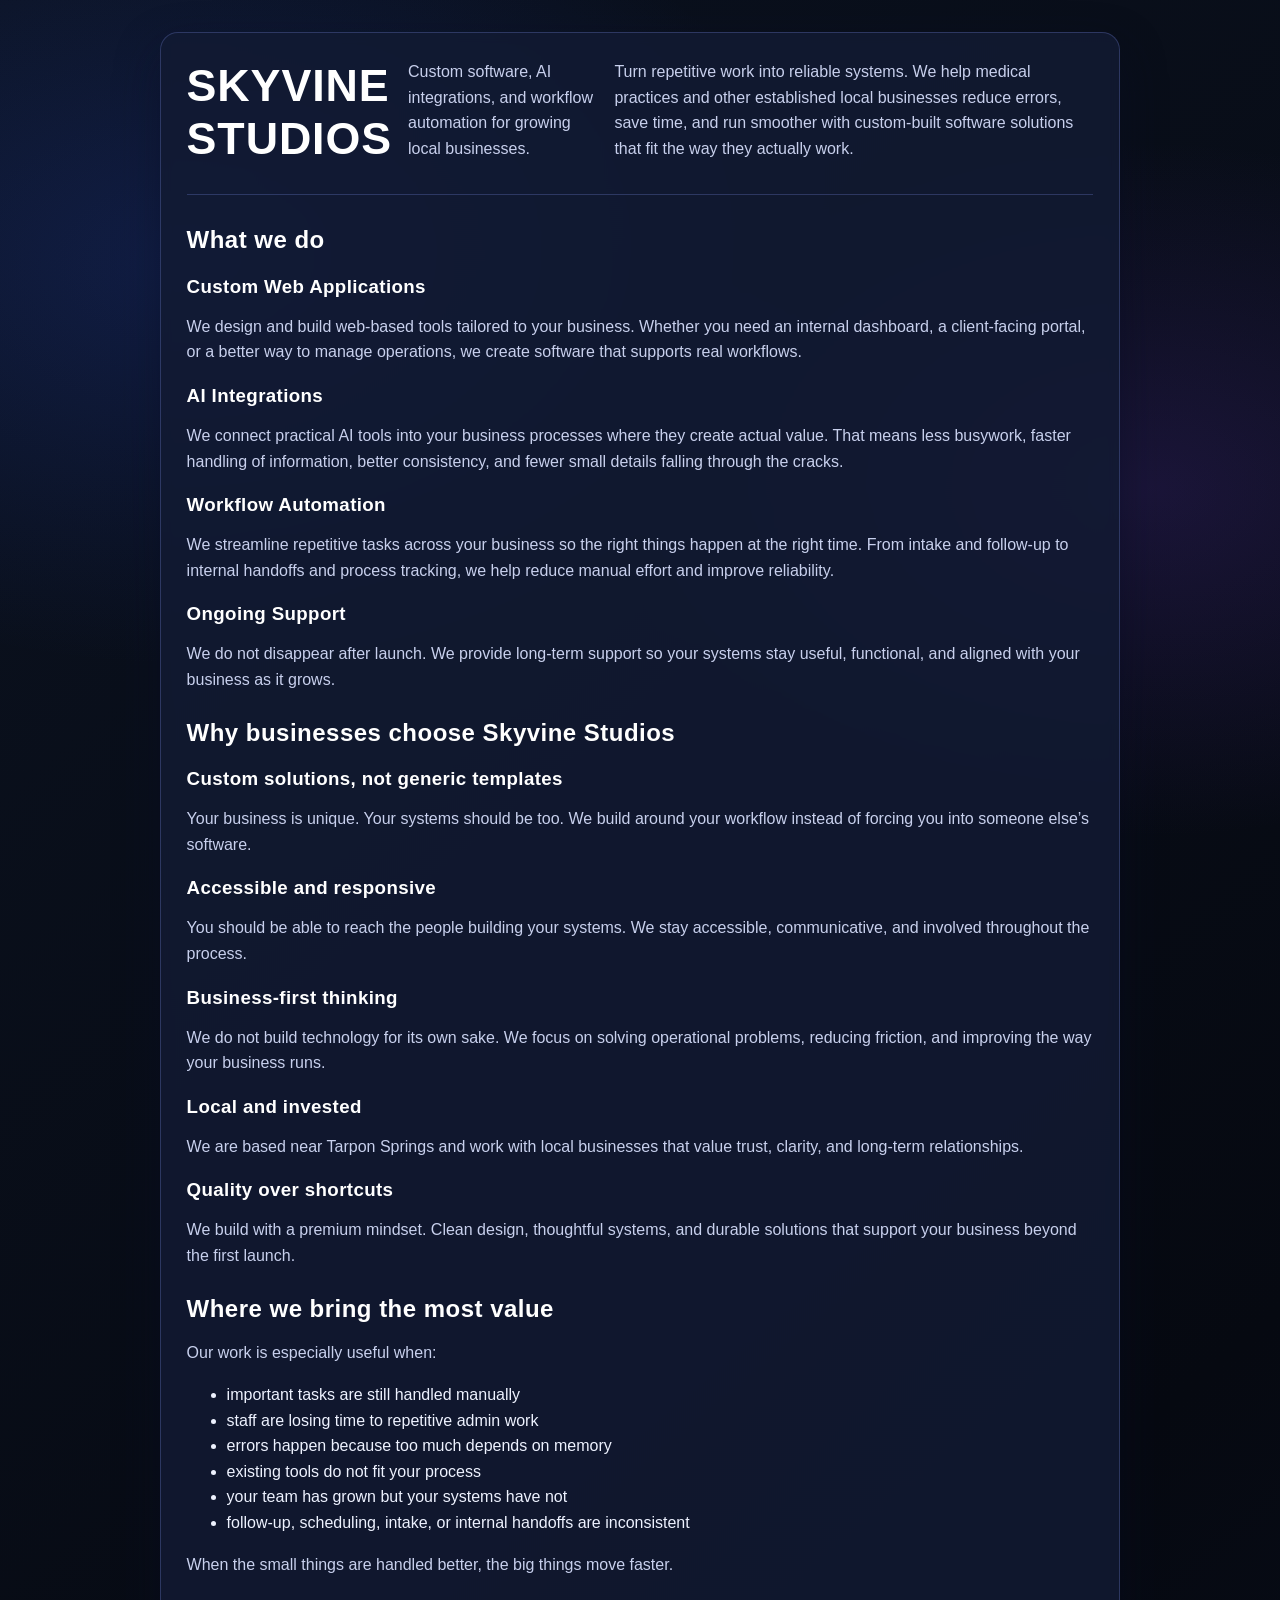
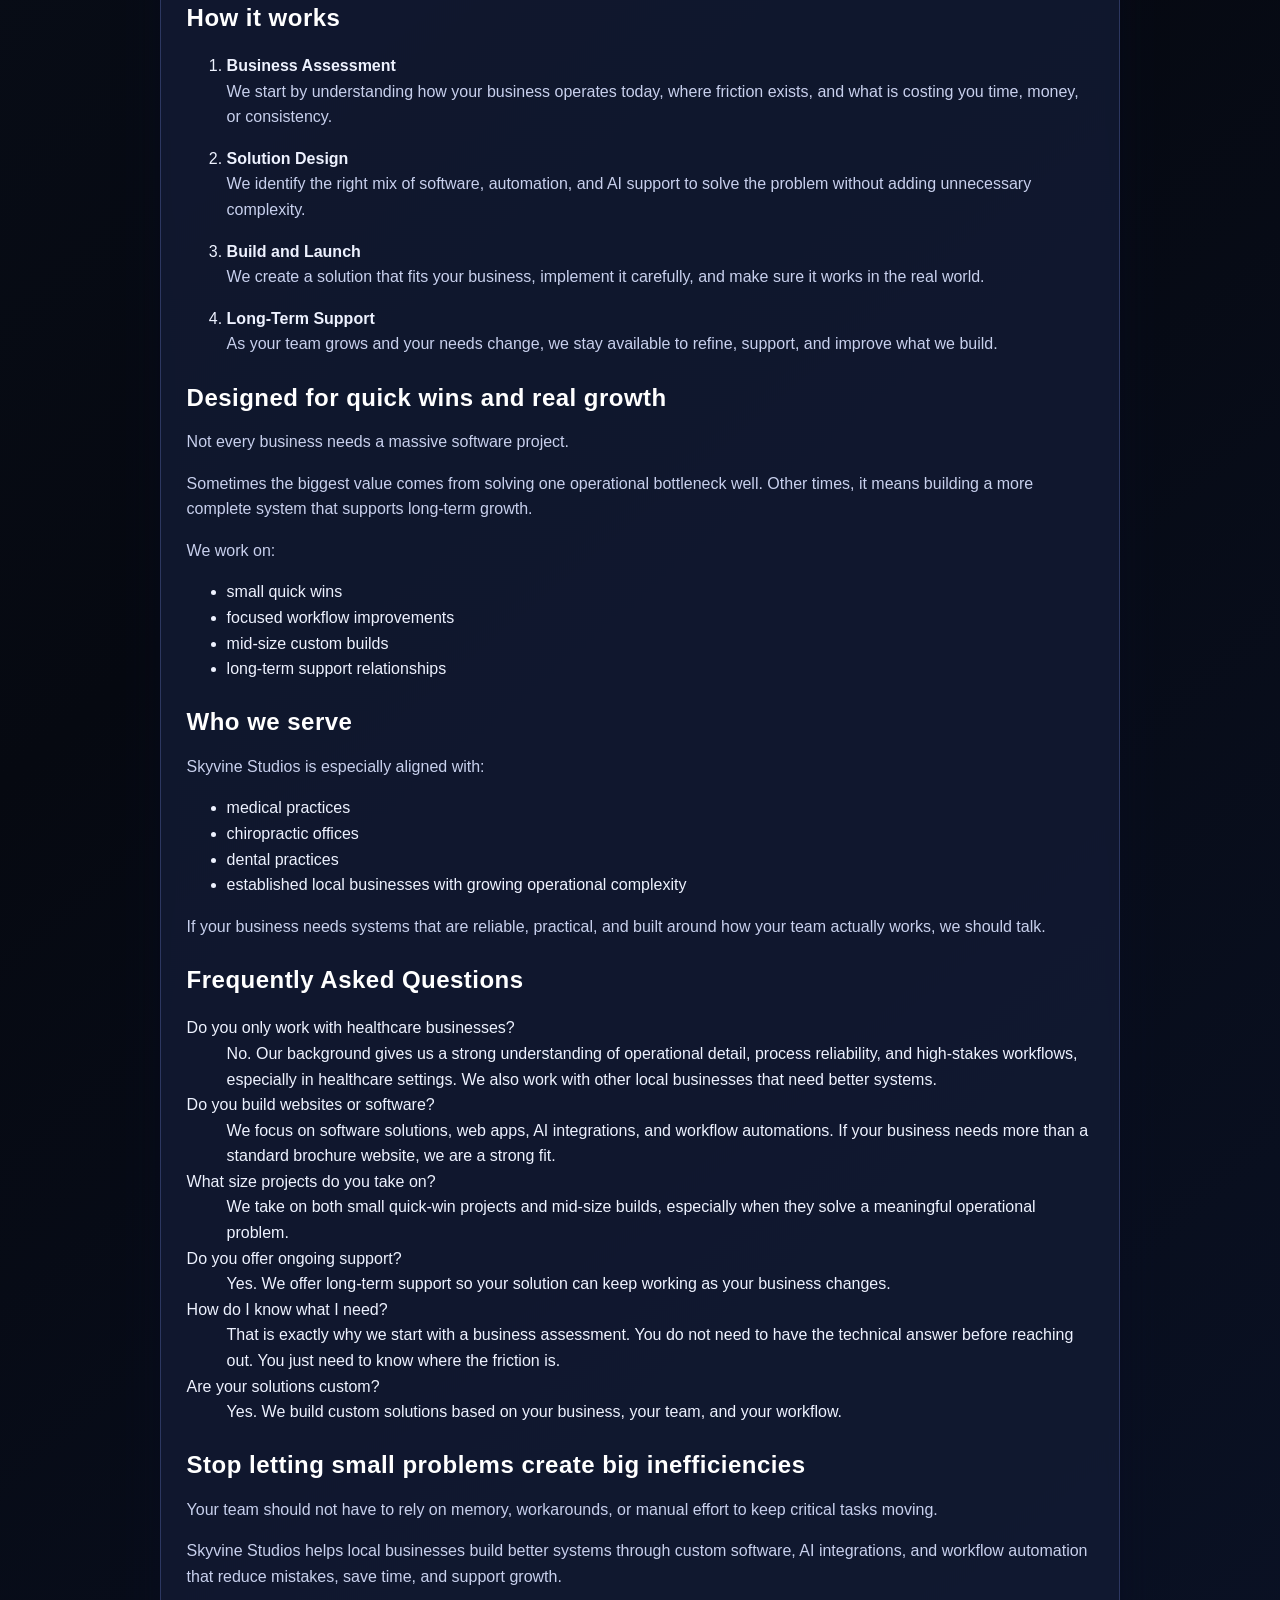
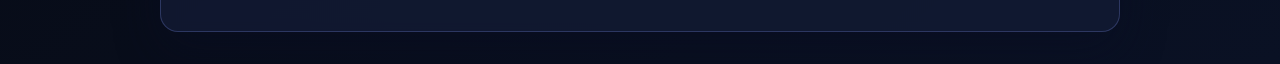
==== index.html @ b0be3b9e "this is my initial commit to my practice project. I have implemented all funtions myself before givi" ====
<!DOCTYPE <!DOCTYPE html>
<html lang="en">
  <head>
    <meta charset="UTF-8">
    <meta name="viewport" content="width=device-width, initial-scale=1">
    <title></title>
    <link href="styles.css" rel="stylesheet">
  </head>
  <body>
    <main>
      <header>
        <h1>Skyvine Studios</h1>
        <p>Custom software, AI integrations, and workflow automation for growing local businesses.</p>
        <p>Turn repetitive work into reliable systems. We help medical practices and other established local businesses reduce errors, save time, and run smoother with custom-built software solutions that fit the way they actually work.</p>
      </header>

      <section>
        <h2>What we do</h2>

        <article>
          <h3>Custom Web Applications</h3>
          <p>We design and build web-based tools tailored to your business. Whether you need an internal dashboard, a client-facing portal, or a better way to manage operations, we create software that supports real workflows.</p>
        </article>

        <article>
          <h3>AI Integrations</h3>
          <p>We connect practical AI tools into your business processes where they create actual value. That means less busywork, faster handling of information, better consistency, and fewer small details falling through the cracks.</p>
        </article>

        <article>
          <h3>Workflow Automation</h3>
          <p>We streamline repetitive tasks across your business so the right things happen at the right time. From intake and follow-up to internal handoffs and process tracking, we help reduce manual effort and improve reliability.</p>
        </article>

        <article>
          <h3>Ongoing Support</h3>
          <p>We do not disappear after launch. We provide long-term support so your systems stay useful, functional, and aligned with your business as it grows.</p>
        </article>
      </section>

      <section>
        <h2>Why businesses choose Skyvine Studios</h2>

        <article>
          <h3>Custom solutions, not generic templates</h3>
          <p>Your business is unique. Your systems should be too. We build around your workflow instead of forcing you into someone else’s software.</p>
        </article>

        <article>
          <h3>Accessible and responsive</h3>
          <p>You should be able to reach the people building your systems. We stay accessible, communicative, and involved throughout the process.</p>
        </article>

        <article>
          <h3>Business-first thinking</h3>
          <p>We do not build technology for its own sake. We focus on solving operational problems, reducing friction, and improving the way your business runs.</p>
        </article>

        <article>
          <h3>Local and invested</h3>
          <p>We are based near Tarpon Springs and work with local businesses that value trust, clarity, and long-term relationships.</p>
        </article>

        <article>
          <h3>Quality over shortcuts</h3>
          <p>We build with a premium mindset. Clean design, thoughtful systems, and durable solutions that support your business beyond the first launch.</p>
        </article>
      </section>

      <section>
        <h2>Where we bring the most value</h2>
        <p>Our work is especially useful when:</p>
        <ul>
          <li>important tasks are still handled manually</li>
          <li>staff are losing time to repetitive admin work</li>
          <li>errors happen because too much depends on memory</li>
          <li>existing tools do not fit your process</li>
          <li>your team has grown but your systems have not</li>
          <li>follow-up, scheduling, intake, or internal handoffs are inconsistent</li>
        </ul>
        <p>When the small things are handled better, the big things move faster.</p>
      </section>

      <section>
        <h2>How it works</h2>
        <ol>
          <li>
            <strong>Business Assessment</strong>
            <p>We start by understanding how your business operates today, where friction exists, and what is costing you time, money, or consistency.</p>
          </li>
          <li>
            <strong>Solution Design</strong>
            <p>We identify the right mix of software, automation, and AI support to solve the problem without adding unnecessary complexity.</p>
          </li>
          <li>
            <strong>Build and Launch</strong>
            <p>We create a solution that fits your business, implement it carefully, and make sure it works in the real world.</p>
          </li>
          <li>
            <strong>Long-Term Support</strong>
            <p>As your team grows and your needs change, we stay available to refine, support, and improve what we build.</p>
          </li>
        </ol>
      </section>

      <section>
        <h2>Designed for quick wins and real growth</h2>
        <p>Not every business needs a massive software project.</p>
        <p>Sometimes the biggest value comes from solving one operational bottleneck well. Other times, it means building a more complete system that supports long-term growth.</p>
        <p>We work on:</p>
        <ul>
          <li>small quick wins</li>
          <li>focused workflow improvements</li>
          <li>mid-size custom builds</li>
          <li>long-term support relationships</li>
        </ul>
      </section>

      <section>
        <h2>Who we serve</h2>
        <p>Skyvine Studios is especially aligned with:</p>
        <ul>
          <li>medical practices</li>
          <li>chiropractic offices</li>
          <li>dental practices</li>
          <li>established local businesses with growing operational complexity</li>
        </ul>
        <p>If your business needs systems that are reliable, practical, and built around how your team actually works, we should talk.</p>
      </section>

      <section>
        <h2>Frequently Asked Questions</h2>
        <dl>
          <dt>Do you only work with healthcare businesses?</dt>
          <dd>No. Our background gives us a strong understanding of operational detail, process reliability, and high-stakes workflows, especially in healthcare settings. We also work with other local businesses that need better systems.</dd>

          <dt>Do you build websites or software?</dt>
          <dd>We focus on software solutions, web apps, AI integrations, and workflow automations. If your business needs more than a standard brochure website, we are a strong fit.</dd>

          <dt>What size projects do you take on?</dt>
          <dd>We take on both small quick-win projects and mid-size builds, especially when they solve a meaningful operational problem.</dd>

          <dt>Do you offer ongoing support?</dt>
          <dd>Yes. We offer long-term support so your solution can keep working as your business changes.</dd>

          <dt>How do I know what I need?</dt>
          <dd>That is exactly why we start with a business assessment. You do not need to have the technical answer before reaching out. You just need to know where the friction is.</dd>

          <dt>Are your solutions custom?</dt>
          <dd>Yes. We build custom solutions based on your business, your team, and your workflow.</dd>
        </dl>
      </section>

      <section>
        <h2>Stop letting small problems create big inefficiencies</h2>
        <p>Your team should not have to rely on memory, workarounds, or manual effort to keep critical tasks moving.</p>
        <p>Skyvine Studios helps local businesses build better systems through custom software, AI integrations, and workflow automation that reduce mistakes, save time, and support growth.</p>
      </section>
    </main>
  </body>
</html>
---- styles.css ----
:root {
  --bg-ink: #0b1220;
  --bg-surface: #121b33;
  --bg-panel: #182341;
  --text-main: #eef2ff;
  --text-muted: #c8d0ed;
  --accent-purple: #5c32b0;
  --accent-purple-strong: #452089;
  --accent-blue: #2a58f8;
  --accent-blue-soft: #5f7cf9;
  --border: rgba(140, 156, 255, 0.24);
  --shadow: 0 18px 45px rgba(8, 14, 35, 0.45);
}

* {
  box-sizing: border-box;
}

html,
body {
  margin: 0;
  min-height: 100%;
}

body {
  font-family: "Segoe UI", Roboto, Arial, sans-serif;
  color: var(--text-main);
  background:
    radial-gradient(
      1100px 700px at 15% 8%,
      rgba(47, 88, 248, 0.18),
      transparent 58%
    ),
    radial-gradient(
      900px 600px at 90% 15%,
      rgba(92, 50, 176, 0.22),
      transparent 58%
    ),
    linear-gradient(140deg, var(--bg-ink), #060911 55%, #0a1124 100%);
  padding: 2rem;
  line-height: 1.6;
}

h1,
h2,
h3,
h4 {
  margin: 0 0 0.75rem;
  color: #ffffff;
  letter-spacing: 0.02em;
}

h1 {
  font-size: clamp(1.9rem, 3.5vw, 2.8rem);
  line-height: 1.2;
  text-transform: uppercase;
}

p {
  margin: 0 0 1rem;
  color: var(--text-muted);
}

a {
  color: var(--accent-blue-soft);
  text-decoration: none;
  font-weight: 600;
  border-bottom: 1px solid transparent;
  transition: border-color 180ms ease;
}

a:hover,
a:focus-visible {
  border-color: var(--accent-blue-soft);
}

main,
.page {
  width: min(960px, 100%);
  margin: 0 auto;
  background: rgba(18, 27, 51, 0.85);
  border: 1px solid var(--border);
  border-radius: 18px;
  padding: clamp(1.25rem, 2vw, 2rem);
  box-shadow: var(--shadow);
  backdrop-filter: blur(6px);
}

header {
  display: flex;
  align-items: center;
  justify-content: space-between;
  gap: 1rem;
  margin-bottom: 1.3rem;
  padding-bottom: 1rem;
  border-bottom: 1px solid var(--border);
}

.brand {
  display: inline-flex;
  align-items: center;
  gap: 0.65rem;
  font-weight: 700;
  text-transform: uppercase;
  letter-spacing: 0.14em;
}

.brand::before {
  content: "";
  width: 14px;
  height: 14px;
  border-radius: 50%;
  background: linear-gradient(120deg, var(--accent-purple), var(--accent-blue));
}

.card {
  padding: 1.05rem;
  margin: 1rem 0;
  background: linear-gradient(
    145deg,
    rgba(24, 35, 65, 0.85),
    rgba(12, 23, 48, 0.86)
  );
  border: 1px solid var(--border);
  border-radius: 12px;
}

button,
.button,
input[type="submit"] {
  appearance: none;
  border: 0;
  border-radius: 999px;
  padding: 0.72rem 1.25rem;
  color: #fff;
  font-weight: 700;
  background: linear-gradient(
    135deg,
    var(--accent-blue),
    var(--accent-purple)
  );
  cursor: pointer;
  transition:
    transform 150ms ease,
    filter 150ms ease,
    box-shadow 150ms ease;
}

button:hover,
button:focus-visible,
.button:hover,
.button:focus-visible,
input[type="submit"]:hover,
input[type="submit"]:focus-visible {
  transform: translateY(-1px);
  filter: brightness(1.07);
  box-shadow: 0 8px 24px rgba(42, 88, 248, 0.35);
}

section {
  padding-top: 0.35rem;
}

.tag {
  display: inline-block;
  padding: 0.35rem 0.75rem;
  border-radius: 999px;
  font-size: 0.8rem;
  text-transform: uppercase;
  letter-spacing: 0.07em;
  border: 1px solid rgba(140, 156, 255, 0.4);
  color: #dce1ff;
  background: rgba(47, 88, 248, 0.14);
}

footer {
  margin-top: 1.6rem;
  border-top: 1px solid var(--border);
  padding-top: 1rem;
  color: #9ca3cc;
  font-size: 0.95rem;
}

@media (max-width: 640px) {
  body {
    padding: 1rem;
  }

  header {
    flex-direction: column;
    align-items: flex-start;
  }
}
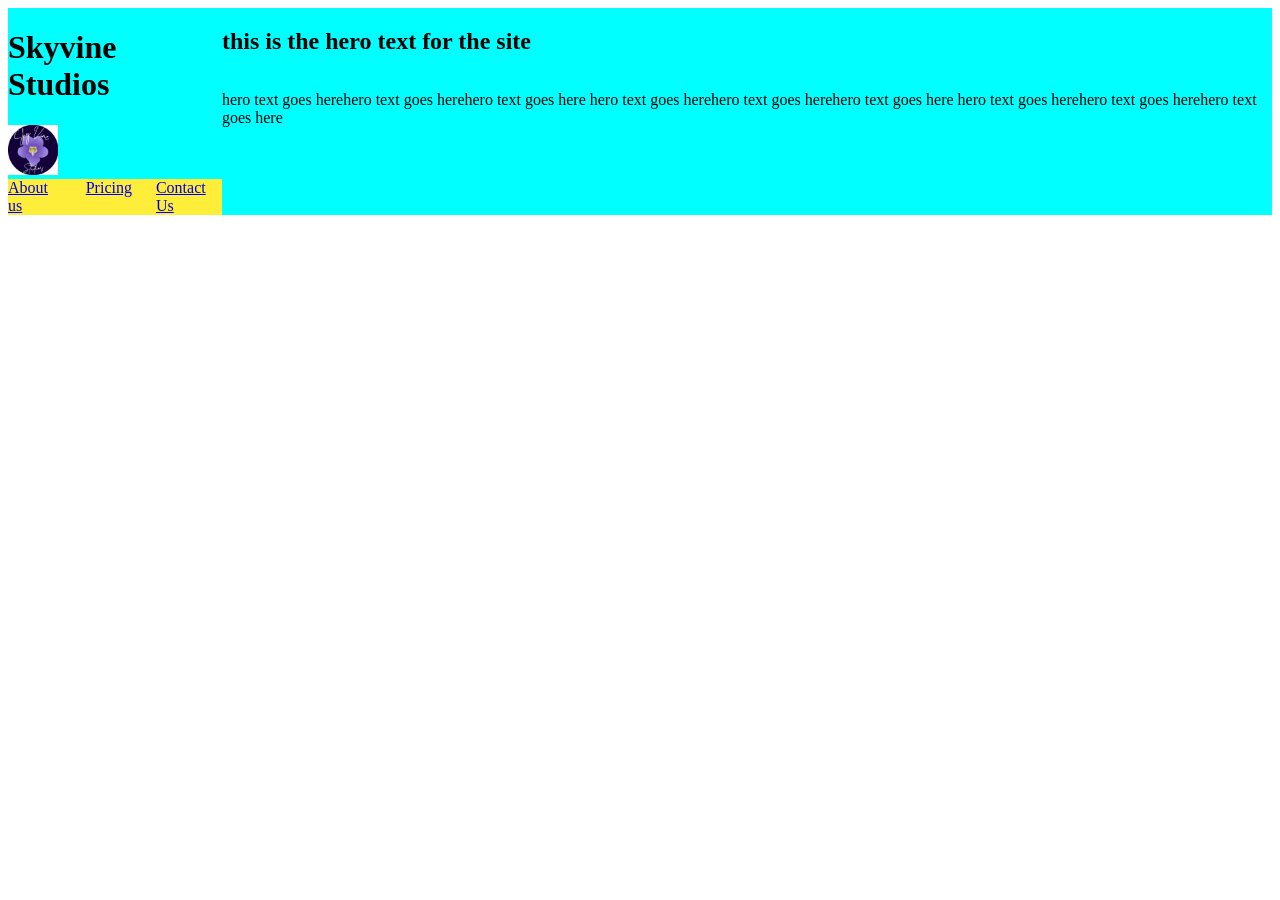
==== commit f9ca0908: "this is the state of the project, we have added the supporting pages and have started tp rewrite the" ====
--- a/index.html
+++ b/index.html
@@ -1,161 +1,33 @@
-<!DOCTYPE <!DOCTYPE html>
+<!DOCTYPE html>
 <html lang="en">
   <head>
     <meta charset="UTF-8">
     <meta name="viewport" content="width=device-width, initial-scale=1">
-    <title></title>
-    <link href="styles.css" rel="stylesheet">
+    <title>Skyvine Studios</title>
+    <link href="./style.css" rel="stylesheet">
   </head>
   <body>
-    <main>
-      <header>
-        <h1>Skyvine Studios</h1>
-        <p>Custom software, AI integrations, and workflow automation for growing local businesses.</p>
-        <p>Turn repetitive work into reliable systems. We help medical practices and other established local businesses reduce errors, save time, and run smoother with custom-built software solutions that fit the way they actually work.</p>
-      </header>
-
-      <section>
-        <h2>What we do</h2>
-
-        <article>
-          <h3>Custom Web Applications</h3>
-          <p>We design and build web-based tools tailored to your business. Whether you need an internal dashboard, a client-facing portal, or a better way to manage operations, we create software that supports real workflows.</p>
-        </article>
-
-        <article>
-          <h3>AI Integrations</h3>
-          <p>We connect practical AI tools into your business processes where they create actual value. That means less busywork, faster handling of information, better consistency, and fewer small details falling through the cracks.</p>
-        </article>
-
-        <article>
-          <h3>Workflow Automation</h3>
-          <p>We streamline repetitive tasks across your business so the right things happen at the right time. From intake and follow-up to internal handoffs and process tracking, we help reduce manual effort and improve reliability.</p>
-        </article>
-
-        <article>
-          <h3>Ongoing Support</h3>
-          <p>We do not disappear after launch. We provide long-term support so your systems stay useful, functional, and aligned with your business as it grows.</p>
-        </article>
-      </section>
-
-      <section>
-        <h2>Why businesses choose Skyvine Studios</h2>
-
-        <article>
-          <h3>Custom solutions, not generic templates</h3>
-          <p>Your business is unique. Your systems should be too. We build around your workflow instead of forcing you into someone else’s software.</p>
-        </article>
-
-        <article>
-          <h3>Accessible and responsive</h3>
-          <p>You should be able to reach the people building your systems. We stay accessible, communicative, and involved throughout the process.</p>
-        </article>
-
-        <article>
-          <h3>Business-first thinking</h3>
-          <p>We do not build technology for its own sake. We focus on solving operational problems, reducing friction, and improving the way your business runs.</p>
-        </article>
-
-        <article>
-          <h3>Local and invested</h3>
-          <p>We are based near Tarpon Springs and work with local businesses that value trust, clarity, and long-term relationships.</p>
-        </article>
-
-        <article>
-          <h3>Quality over shortcuts</h3>
-          <p>We build with a premium mindset. Clean design, thoughtful systems, and durable solutions that support your business beyond the first launch.</p>
-        </article>
-      </section>
-
-      <section>
-        <h2>Where we bring the most value</h2>
-        <p>Our work is especially useful when:</p>
-        <ul>
-          <li>important tasks are still handled manually</li>
-          <li>staff are losing time to repetitive admin work</li>
-          <li>errors happen because too much depends on memory</li>
-          <li>existing tools do not fit your process</li>
-          <li>your team has grown but your systems have not</li>
-          <li>follow-up, scheduling, intake, or internal handoffs are inconsistent</li>
-        </ul>
-        <p>When the small things are handled better, the big things move faster.</p>
-      </section>
-
-      <section>
-        <h2>How it works</h2>
-        <ol>
-          <li>
-            <strong>Business Assessment</strong>
-            <p>We start by understanding how your business operates today, where friction exists, and what is costing you time, money, or consistency.</p>
-          </li>
-          <li>
-            <strong>Solution Design</strong>
-            <p>We identify the right mix of software, automation, and AI support to solve the problem without adding unnecessary complexity.</p>
-          </li>
-          <li>
-            <strong>Build and Launch</strong>
-            <p>We create a solution that fits your business, implement it carefully, and make sure it works in the real world.</p>
-          </li>
-          <li>
-            <strong>Long-Term Support</strong>
-            <p>As your team grows and your needs change, we stay available to refine, support, and improve what we build.</p>
-          </li>
-        </ol>
-      </section>
-
-      <section>
-        <h2>Designed for quick wins and real growth</h2>
-        <p>Not every business needs a massive software project.</p>
-        <p>Sometimes the biggest value comes from solving one operational bottleneck well. Other times, it means building a more complete system that supports long-term growth.</p>
-        <p>We work on:</p>
-        <ul>
-          <li>small quick wins</li>
-          <li>focused workflow improvements</li>
-          <li>mid-size custom builds</li>
-          <li>long-term support relationships</li>
-        </ul>
-      </section>
-
-      <section>
-        <h2>Who we serve</h2>
-        <p>Skyvine Studios is especially aligned with:</p>
-        <ul>
-          <li>medical practices</li>
-          <li>chiropractic offices</li>
-          <li>dental practices</li>
-          <li>established local businesses with growing operational complexity</li>
-        </ul>
-        <p>If your business needs systems that are reliable, practical, and built around how your team actually works, we should talk.</p>
-      </section>
-
-      <section>
-        <h2>Frequently Asked Questions</h2>
-        <dl>
-          <dt>Do you only work with healthcare businesses?</dt>
-          <dd>No. Our background gives us a strong understanding of operational detail, process reliability, and high-stakes workflows, especially in healthcare settings. We also work with other local businesses that need better systems.</dd>
-
-          <dt>Do you build websites or software?</dt>
-          <dd>We focus on software solutions, web apps, AI integrations, and workflow automations. If your business needs more than a standard brochure website, we are a strong fit.</dd>
-
-          <dt>What size projects do you take on?</dt>
-          <dd>We take on both small quick-win projects and mid-size builds, especially when they solve a meaningful operational problem.</dd>
-
-          <dt>Do you offer ongoing support?</dt>
-          <dd>Yes. We offer long-term support so your solution can keep working as your business changes.</dd>
-
-          <dt>How do I know what I need?</dt>
-          <dd>That is exactly why we start with a business assessment. You do not need to have the technical answer before reaching out. You just need to know where the friction is.</dd>
-
-          <dt>Are your solutions custom?</dt>
-          <dd>Yes. We build custom solutions based on your business, your team, and your workflow.</dd>
-        </dl>
-      </section>
-
-      <section>
-        <h2>Stop letting small problems create big inefficiencies</h2>
-        <p>Your team should not have to rely on memory, workarounds, or manual effort to keep critical tasks moving.</p>
-        <p>Skyvine Studios helps local businesses build better systems through custom software, AI integrations, and workflow automation that reduce mistakes, save time, and support growth.</p>
-      </section>
-    </main>
+  <main>
+   <header>
+    <div class ="top-row">
+      <h1>Skyvine Studios</h1>
+      <img src="./images/SVS_logo.png" alt = "SVS logo" hight="50" width="50">
+        <nav id="navbar">
+          <ul>
+            <li><a href="./about_us.html">About us</a></li>
+            <li><a href="./pricing.html">Pricing</a></li>
+            <li><a href="./contact_us.html">Contact Us</a></li>
+          </ul>
+        </nav>
+      </div>
+      <article class="hero_text">
+        <h1>this is the hero text for the site</h1>
+        <p>hero text goes herehero text goes herehero text goes here
+          hero text goes herehero text goes herehero text goes here
+          hero text goes herehero text goes herehero text goes here</p>
+      </article>
+    </header> 
+  </main>
   </body>
 </html>
+
--- a/style.css
+++ b/style.css
@@ -0,0 +1,25 @@
+header{
+    display: flex;
+    align-items: top;
+    justify-content: space-around;
+    background-color: aqua;
+}
+.top-bar{
+    display: flex;
+    
+}
+#navbar ul{
+    display: flex;
+    justify-content: flex-end;
+    gap: 1.5rem;
+    margin: 0;
+    padding: 0;
+    background-color: rgb(254, 238, 58);
+}
+#navbar li{
+    display: flex;
+}
+.hero_text{
+    display: flex;
+    flex-direction: column;
+}
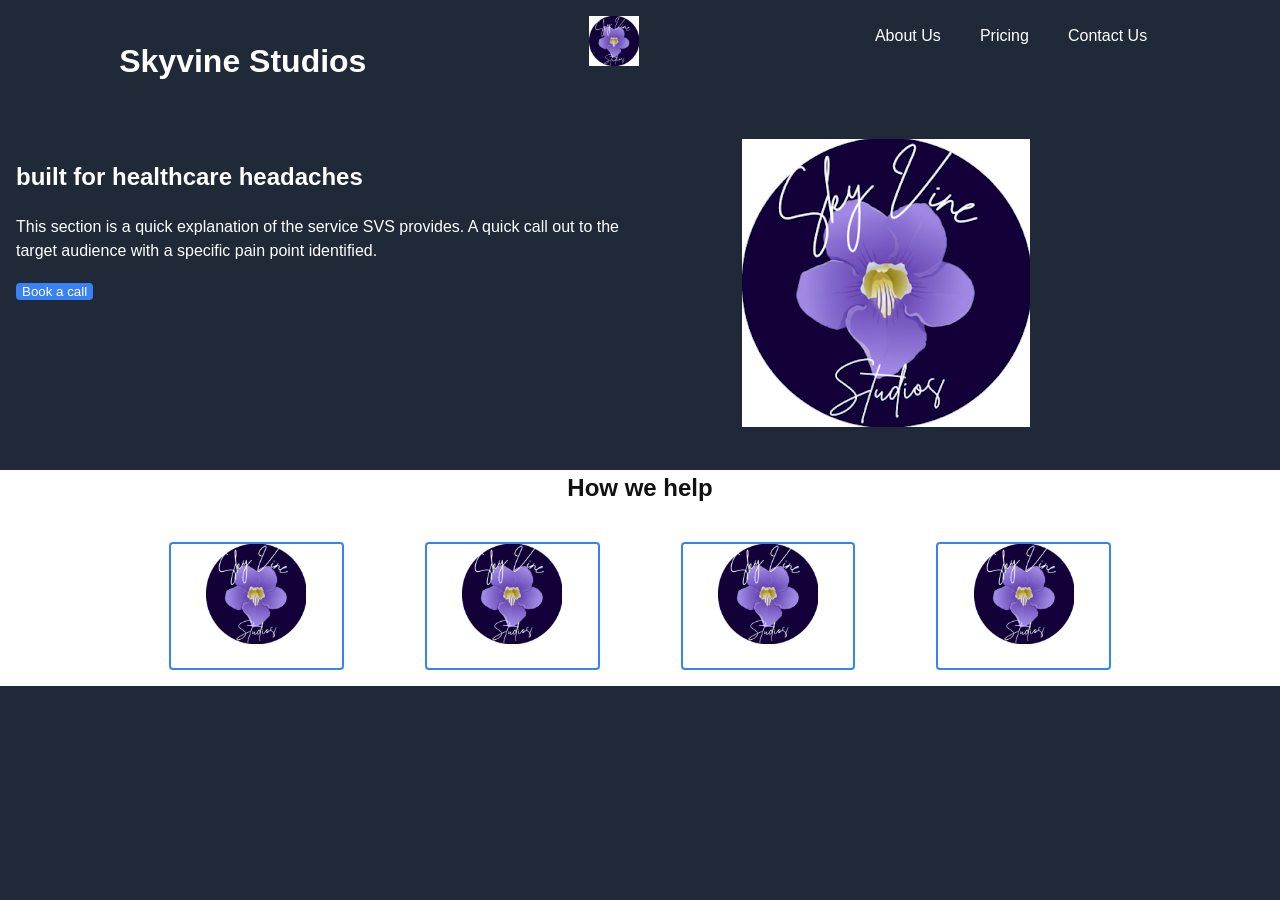
==== commit 74f31a07: "Ive rewrote most of the html and css and let i write some basics for the linked pages, we are curren" ====
--- a/index.html
+++ b/index.html
@@ -4,30 +4,62 @@
     <meta charset="UTF-8">
     <meta name="viewport" content="width=device-width, initial-scale=1">
     <title>Skyvine Studios</title>
-    <link href="./style.css" rel="stylesheet">
+    <link rel="stylesheet" href="./style.css">
   </head>
   <body>
-  <main>
-   <header>
-    <div class ="top-row">
+  
+    <header class="site_header">
       <h1>Skyvine Studios</h1>
-      <img src="./images/SVS_logo.png" alt = "SVS logo" hight="50" width="50">
-        <nav id="navbar">
-          <ul>
-            <li><a href="./about_us.html">About us</a></li>
-            <li><a href="./pricing.html">Pricing</a></li>
-            <li><a href="./contact_us.html">Contact Us</a></li>
-          </ul>
-        </nav>
-      </div>
-      <article class="hero_text">
-        <h1>this is the hero text for the site</h1>
-        <p>hero text goes herehero text goes herehero text goes here
-          hero text goes herehero text goes herehero text goes here
-          hero text goes herehero text goes herehero text goes here</p>
-      </article>
+      <img id="logo" src="./images/SVS_logo.png" alt="Skyvine Studios logo">
+      <nav id="navbar" aria-label="Main navigation">
+        <ul>
+          <li><a href="./about_us.html">About Us</a></li>
+          <li><a href="./pricing.html">Pricing</a></li>
+          <li><a href="./contact_us.html">Contact Us</a></li>
+        </ul>
+      </nav>
     </header> 
-  </main>
+    
+    <Main>
+      <section id="above_the_fold">
+       <article id="hero_text">
+        <H2>built for healthcare headaches</H2>
+        <p>This section is a quick explanation of the service SVS provides. A quick call out to the target audience with a specific pain point identified.</p>
+        <button class="CTA_button">Book a call</button>
+       </article>
+
+       <article id="image">
+        <img src="./images/SVS_logo.png" alt="placeholder image">
+       </article>
+      </section> 
+
+      <section id="below_the_fold">
+        <h2 class="section_heading">How we help</h2>
+        <section id="products">
+          <figure class="product_card">
+           <img src="./images/SVS_logo.png" alt="placeholder" class="product_icon">
+            <figcaption>brief product description</figcaption>
+          </figure>
+
+           <figure class="product_card">
+           <img src="./images/SVS_logo.png" alt="placeholder" class="product_icon">
+            <figcaption>brief product description</figcaption>
+          </figure>
+
+           <figure class="product_card">
+           <img src="./images/SVS_logo.png" alt="placeholder" class="product_icon">
+            <figcaption>brief product description</figcaption>
+          </figure>
+
+           <figure class="product_card">
+           <img src="./images/SVS_logo.png" alt="placeholder" class="product_icon">
+            <figcaption>brief product description</figcaption>
+          </figure>
+
+        </section>
+      </section>
+
+    </Main>
+
   </body>
-</html>
-
+</html>
--- a/style.css
+++ b/style.css
@@ -1,25 +1,101 @@
-header{
-    display: flex;
-    align-items: top;
-    justify-content: space-around;
-    background-color: aqua;
+:root {
+  --page-bg: #1f2937;
+ --panel-bg: aliceblue;
+  --border-color: #000;
+  --text-dark: #111;
+  --text-light: #fff;
 }
-.top-bar{
-    display: flex;
-    
+
+* {
+  box-sizing: border-box;
 }
-#navbar ul{
-    display: flex;
-    justify-content: flex-end;
-    gap: 1.5rem;
-    margin: 0;
-    padding: 0;
-    background-color: rgb(254, 238, 58);
+
+body {
+  width: 100%;
+  min-height: 100vh;
+  margin: 0;
+  background-color: var(--page-bg);
+  color: var(--text-light);
+  font-family: 'Lucida Sans', 'Lucida Sans Regular', 'Lucida Grande', 'Lucida Sans Unicode', Geneva, Verdana, sans-serif;
+  line-height: 1.5;
 }
-#navbar li{
-    display: flex;
+
+.site_header {
+  display: flex;
+  justify-content: space-around;
+  gap: 1rem;
+  padding: 1rem;
+  }
+
+#logo {
+  width: 50px;
+  height: 50px;
+  object-fit: contain;
 }
-.hero_text{
-    display: flex;
-    flex-direction: column;
-}+
+#navbar ul {
+  display: flex;
+  gap: 0.75rem;
+  margin: 0;
+  padding: 0;
+  list-style: none;
+}
+
+#navbar a {
+  display: block;
+  padding: 0.5rem 0.85rem;
+    color: var(--text-light);
+    text-decoration: none;
+ }
+
+#above_the_fold {
+  display: flex;
+  gap: 0.75rem;
+  padding: 1rem;
+}
+
+#hero_text{
+  width: 50%;
+}
+
+#image{
+margin-left: 90px;
+}
+
+.CTA_button{
+  background-color:#3882F6;
+  border: none;
+  border-radius: 4px;
+  text-decoration: none;
+  cursor: pointer;
+  color: var(--text-light);
+}
+
+.section_heading{
+  display: flex;
+  justify-content: center;
+  color: var(--text-dark);
+}
+#below_the_fold{
+  background-color: #fff;
+}
+
+#products{
+  display: flex;
+  justify-content:center;
+  gap: 1px;
+}
+
+.product_card{
+  border: #3882F6,2px,solid;
+  border-radius: 4px;
+  display: flex;
+  align-items: center;
+  justify-content: center;
+  flex-direction: column;
+  }
+
+  .product_icon{
+    height: 100px;
+    width: 100px;
+  }
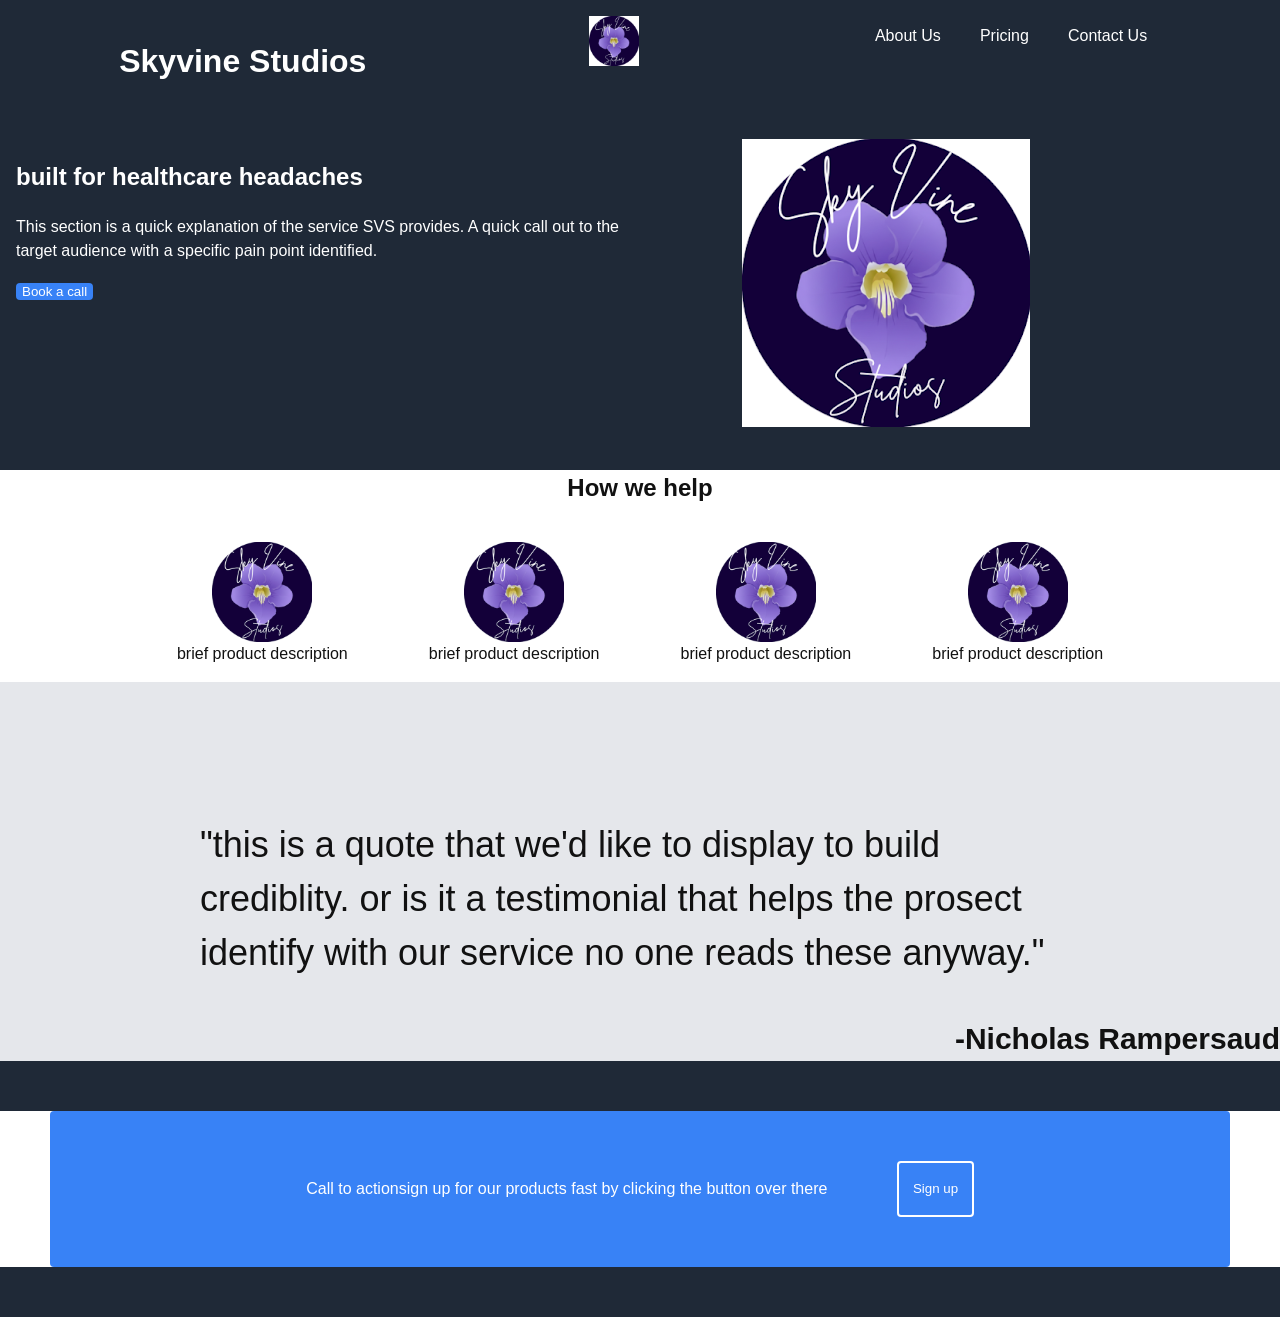
==== commit 7eff64ed: "resuming this project with inline copiot suggestions.made some changes to the cta section and added " ====
--- a/index.html
+++ b/index.html
@@ -55,8 +55,26 @@
            <img src="./images/SVS_logo.png" alt="placeholder" class="product_icon">
             <figcaption>brief product description</figcaption>
           </figure>
-
         </section>
+        <article class="spotlight">
+          <blockquote>
+            <P>"this is a quote that we'd like to display to 
+            build crediblity. or is it a 
+            testimonial that helps the prosect identify with our 
+            service no one reads these anyway."</P> 
+          </blockquote>
+          <p class="quote_attribution">-Nicholas Rampersaud</p>
+         </article>
+      </section>
+      <section>
+        <div class="spaceing">
+          <div class="cta_card">
+            <P>Call to action</P>
+            <br>
+            <p>sign up for our products fast by clicking the button over there</p>
+            <button class="CTA_button" id="white_border_button">Sign up</button>
+          </div>
+        </div>
       </section>
 
     </Main>
--- a/style.css
+++ b/style.css
@@ -87,15 +87,68 @@
 }
 
 .product_card{
-  border: #3882F6,2px,solid;
-  border-radius: 4px;
+  
   display: flex;
   align-items: center;
   justify-content: center;
   flex-direction: column;
   }
 
+  figcaption{
+    color: var(--text-dark);
+    text-align: center;
+  }
+
   .product_icon{
     height: 100px;
     width: 100px;
+  }
+
+  blockquote{
+    color: var(--text-dark);
+    background-color: #e5e7eb;
+    font-weight: 300;
+    font-size: 36px;
+    padding: 0;
+    margin-left: 200px;
+    margin-right: 200px;
+    margin-top: 100px;
+    margin-bottom: 0;
+  }
+
+  .spotlight{
+    display: flex;
+    flex-direction: column;
+    color: var(--text-dark);
+    background-color: #e5e7eb;
+    font-size: 30px;
+    font-weight: 900;
+  }
+
+  blockquote + p{
+   text-align: right;
+   padding: 0;
+   margin: 0;
+  }
+
+  .spaceing{
+    background-color: #fff;
+    padding: 0;
+    margin: 0;
+  }
+
+  .cta_card{
+    display: flex;
+    background-color: #3882F6;
+    border-radius: 4px;
+    padding: 50px;
+    margin: 50px;
+    color: var(--text-light);
+   justify-content: center;
+  }
+
+  #white_border_button{
+    border: 2px solid var(--text-light);
+    margin-left: 70px;
+    padding: 0.5rem 0.85rem;
   }
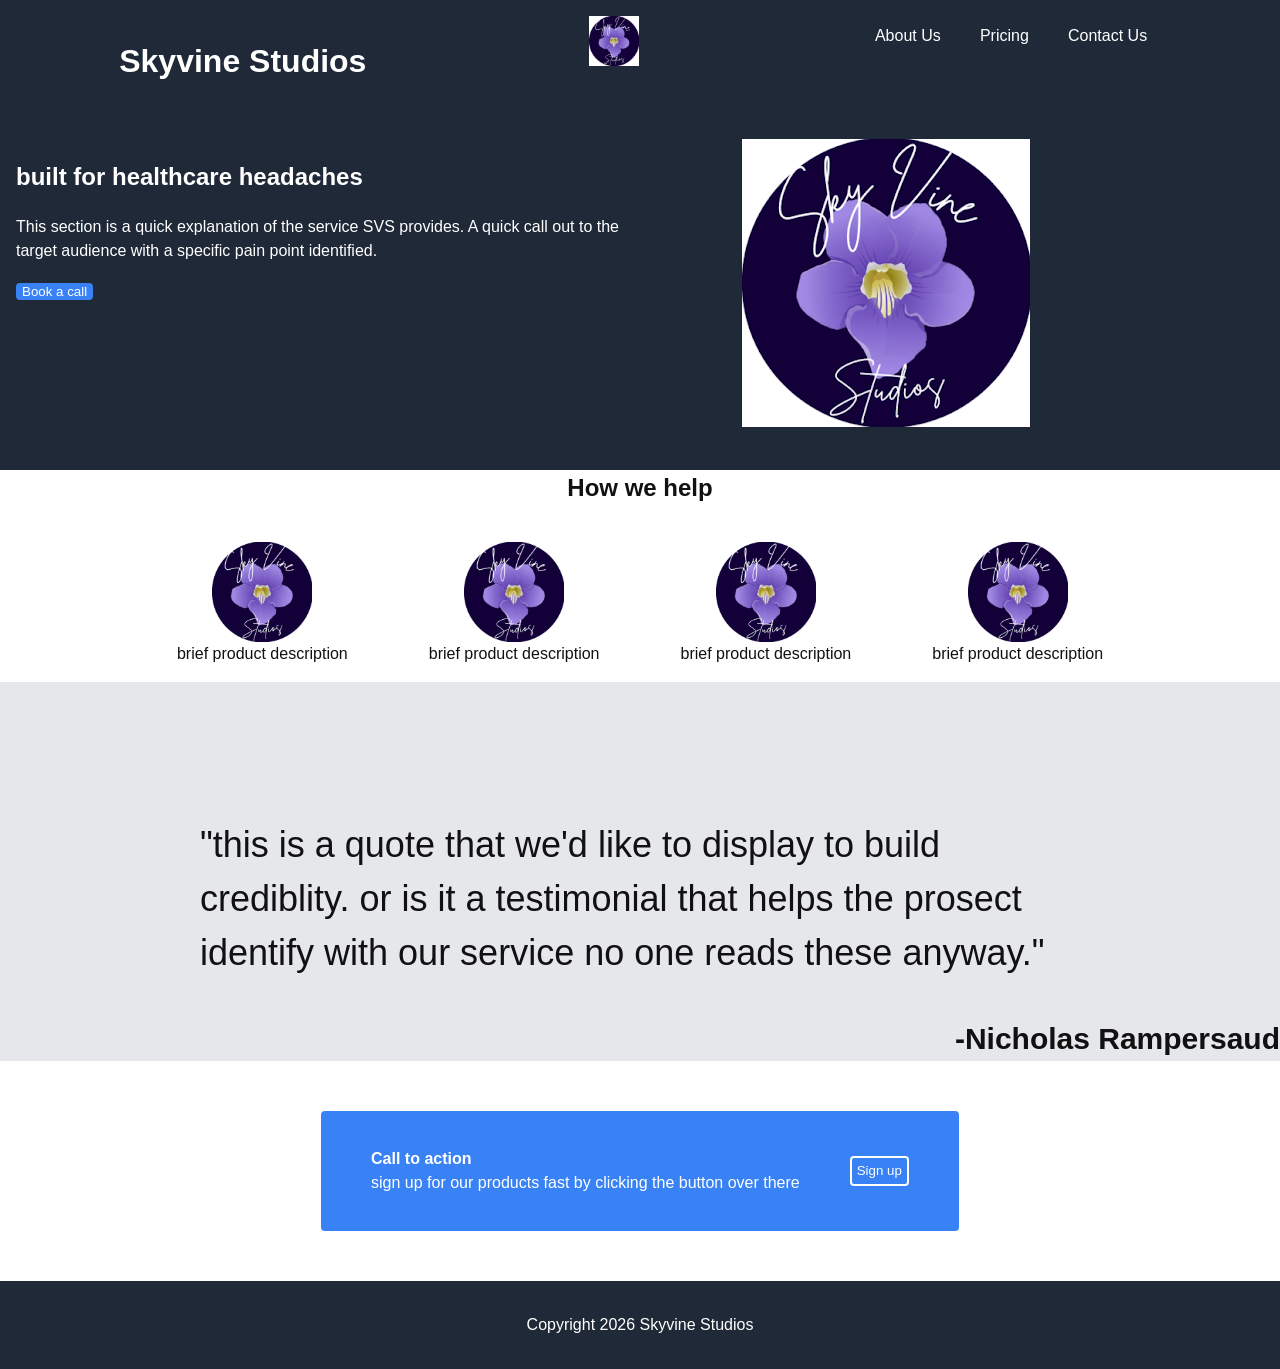
==== commit 386ccdce: "mostly completed tempplate with all the sections and content. will add more images and product discc" ====
--- a/index.html
+++ b/index.html
@@ -69,12 +69,15 @@
       <section>
         <div class="spaceing">
           <div class="cta_card">
-            <P>Call to action</P>
+            <P><b>Call to action</b>
             <br>
-            <p>sign up for our products fast by clicking the button over there</p>
+            sign up for our products fast by clicking the button over there</p>
             <button class="CTA_button" id="white_border_button">Sign up</button>
           </div>
         </div>
+      </section>
+      <section id="footer">
+        <p>Copyright 2026 Skyvine Studios</p>
       </section>
 
     </Main>
--- a/style.css
+++ b/style.css
@@ -132,23 +132,37 @@
   }
 
   .spaceing{
+    display: flex;
+    justify-content: center;
     background-color: #fff;
     padding: 0;
-    margin: 0;
   }
 
   .cta_card{
     display: flex;
     background-color: #3882F6;
     border-radius: 4px;
-    padding: 50px;
     margin: 50px;
+    padding-left: 50px;
+    padding-right: 50px;
+    padding-top: 20px;
+    padding-bottom: 20px;
     color: var(--text-light);
-   justify-content: center;
+   justify-content: space-evenly;
+   gap: 50px;
   }
 
   #white_border_button{
     border: 2px solid var(--text-light);
-    margin-left: 70px;
-    padding: 0.5rem 0.85rem;
+    padding-left: 5px;
+    padding-right: 5px;;
+    height: 30px; 
+    align-self: center;
+  }
+
+  #footer{
+    display: flex;
+    justify-content: center;
+    padding: 1rem;
+     color: var(--text-light);
   }
